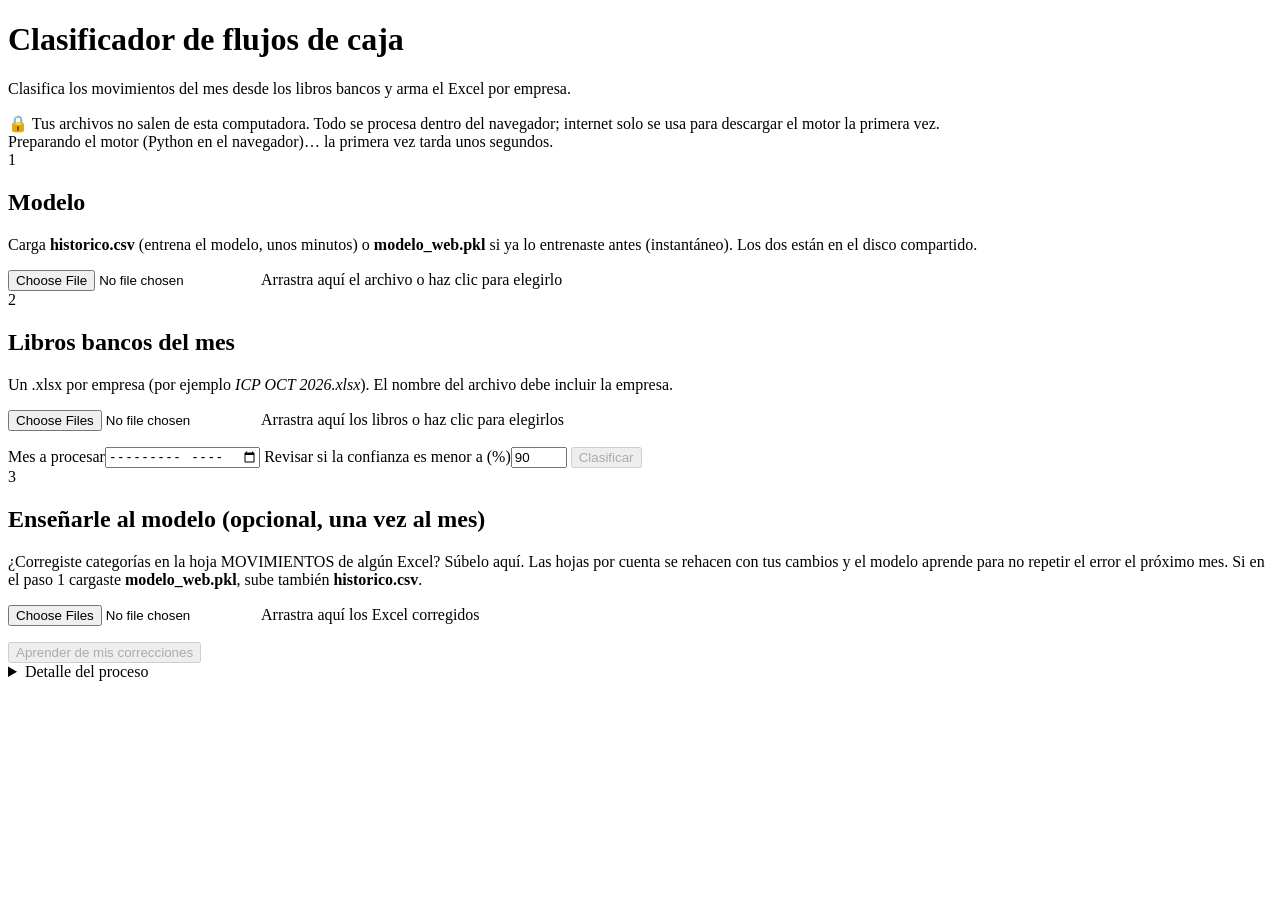
==== web/index.html @ 05b90852 "App web separada en HTML, CSS y JS, construida con el paquete incrustado; CI y publicación automátic" ====
<!doctype html>
<html lang="es">
<head>
<meta charset="utf-8">
<meta name="viewport" content="width=device-width, initial-scale=1">
<title>Clasificador de Flujos</title>
<style>/*__ESTILOS__*/</style>
</head>
<body>
<main>
  <h1>Clasificador de flujos de caja</h1>
  <p class="sub">Clasifica los movimientos del mes desde los libros bancos y arma el Excel por empresa.</p>
  <div class="privado">🔒 Tus archivos no salen de esta computadora. Todo se procesa dentro del navegador;
    internet solo se usa para descargar el motor la primera vez.</div>
  <div class="motor"><span class="punto" id="punto"></span><span id="estadoMotor">Preparando el motor (Python en el navegador)… la primera vez tarda unos segundos.</span></div>

  <section id="s1">
    <div class="cab"><span class="num">1</span><h2>Modelo</h2></div>
    <p class="ayuda">Carga <b>historico.csv</b> (entrena el modelo, unos minutos) o <b>modelo_web.pkl</b> si ya lo entrenaste antes (instantáneo).
      Los dos están en el disco compartido.</p>
    <div class="zona" data-input="f1"><input type="file" id="f1" accept=".csv,.pkl">Arrastra aquí el archivo o haz clic para elegirlo</div>
    <div class="fila" id="cacheFila" hidden><button class="sec" id="usarCache">Usar el modelo guardado en este navegador</button><span class="ayuda" id="cacheInfo"></span></div>
    <div class="info" id="i1"></div>
    <div class="descargas" id="d1"></div>
  </section>

  <section id="s2" class="bloqueado">
    <div class="cab"><span class="num">2</span><h2>Libros bancos del mes</h2></div>
    <p class="ayuda">Un .xlsx por empresa (por ejemplo <i>ICP OCT 2026.xlsx</i>). El nombre del archivo debe incluir la empresa.</p>
    <div class="zona" data-input="f2"><input type="file" id="f2" accept=".xlsx" multiple>Arrastra aquí los libros o haz clic para elegirlos</div>
    <ul class="lista" id="l2"></ul>
    <div class="fila">
      <label>Mes a procesar<input type="month" id="mes"></label>
      <label>Revisar si la confianza es menor a (%)<input type="number" id="umbral" min="50" max="100" step="1" value="90"></label>
      <button id="b2" disabled>Clasificar</button>
    </div>
    <div class="info" id="i2"></div>
    <div class="tabla" id="t2"></div>
    <div class="descargas" id="d2"></div>
  </section>

  <section id="s3" class="bloqueado">
    <div class="cab"><span class="num">3</span><h2>Enseñarle al modelo (opcional, una vez al mes)</h2></div>
    <p class="ayuda">¿Corregiste categorías en la hoja MOVIMIENTOS de algún Excel? Súbelo aquí. Las hojas por cuenta se rehacen
      con tus cambios y el modelo aprende para no repetir el error el próximo mes.
      Si en el paso 1 cargaste <b>modelo_web.pkl</b>, sube también <b>historico.csv</b>.</p>
    <div class="zona" data-input="f3"><input type="file" id="f3" accept=".xlsx,.csv" multiple>Arrastra aquí los Excel corregidos</div>
    <ul class="lista" id="l3"></ul>
    <div class="fila"><button id="b3" disabled>Aprender de mis correcciones</button><button class="sec" id="b3r" hidden>Reentrenar el modelo con el histórico nuevo</button></div>
    <div class="info" id="i3"></div>
    <div class="descargas" id="d3"></div>
  </section>

  <details><summary>Detalle del proceso</summary><pre id="log"></pre></details>
</main>

<script id="codigoWorker" type="text/plain">/*__WORKER__*/</script>

<script>/*__APP__*/</script>
</body>
</html>
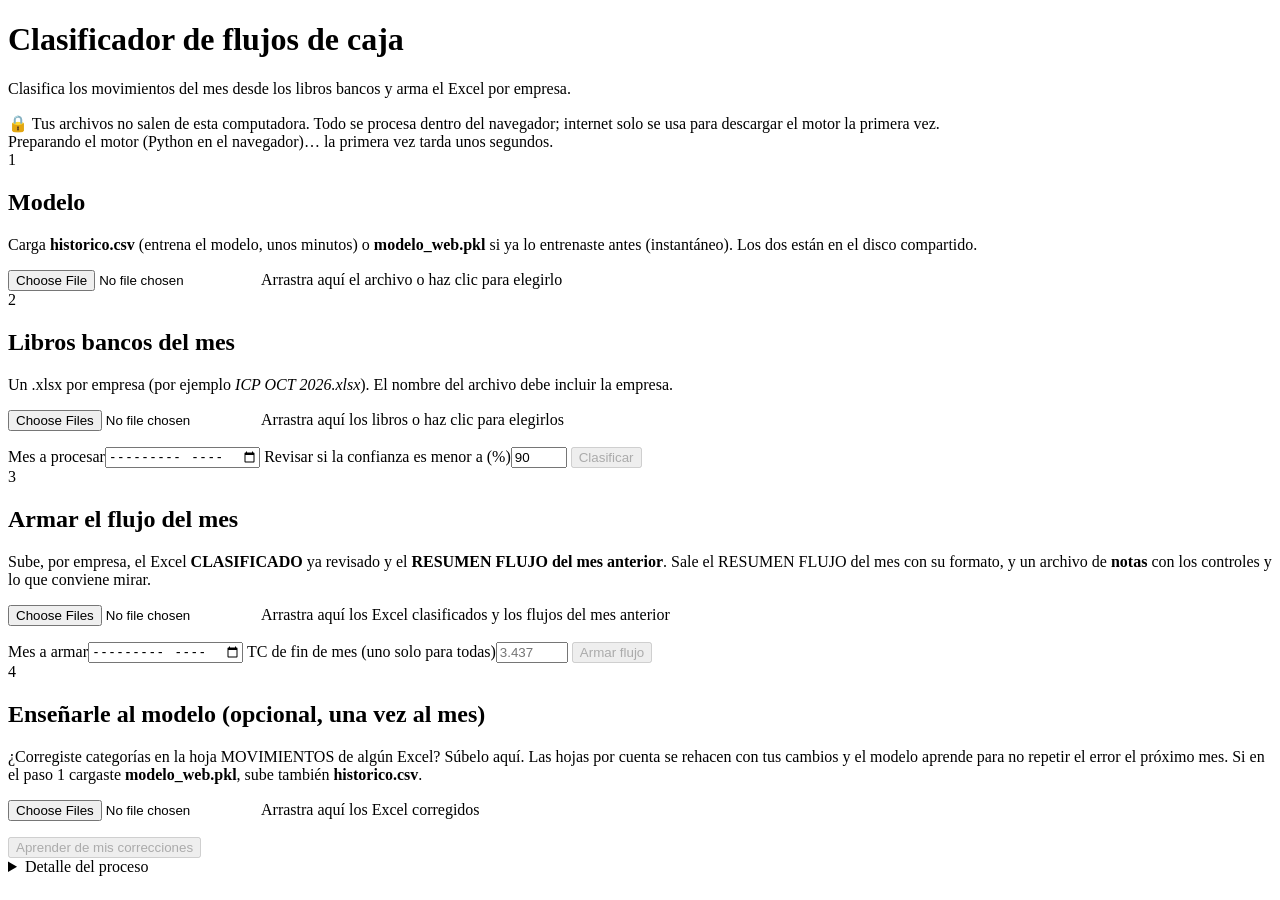
==== commit 7c1e0919: "Armado del flujo del mes: bloques, TOTAL, TC, overnights, validaciones y notas Arma el flujo sobre u" ====
--- a/web/index.html
+++ b/web/index.html
@@ -39,8 +39,24 @@
     <div class="descargas" id="d2"></div>
   </section>
 
+  <section id="sA">
+    <div class="cab"><span class="num">3</span><h2>Armar el flujo del mes</h2></div>
+    <p class="ayuda">Sube, por empresa, el Excel <b>CLASIFICADO</b> ya revisado y el <b>RESUMEN FLUJO del mes anterior</b>.
+      Sale el RESUMEN FLUJO del mes con su formato, y un archivo de <b>notas</b> con los controles y lo que conviene mirar.</p>
+    <div class="zona" data-input="fA"><input type="file" id="fA" accept=".xlsx" multiple>Arrastra aquí los Excel clasificados y los flujos del mes anterior</div>
+    <ul class="lista" id="lA"></ul>
+    <div class="fila">
+      <label>Mes a armar<input type="month" id="mesA"></label>
+      <label>TC de fin de mes (uno solo para todas)<input type="number" id="tcA" min="2" max="6" step="0.001" placeholder="3.437"></label>
+      <button id="bA" disabled>Armar flujo</button>
+    </div>
+    <div class="info" id="iA"></div>
+    <div class="tabla" id="tA"></div>
+    <div class="descargas" id="dA"></div>
+  </section>
+
   <section id="s3" class="bloqueado">
-    <div class="cab"><span class="num">3</span><h2>Enseñarle al modelo (opcional, una vez al mes)</h2></div>
+    <div class="cab"><span class="num">4</span><h2>Enseñarle al modelo (opcional, una vez al mes)</h2></div>
     <p class="ayuda">¿Corregiste categorías en la hoja MOVIMIENTOS de algún Excel? Súbelo aquí. Las hojas por cuenta se rehacen
       con tus cambios y el modelo aprende para no repetir el error el próximo mes.
       Si en el paso 1 cargaste <b>modelo_web.pkl</b>, sube también <b>historico.csv</b>.</p>
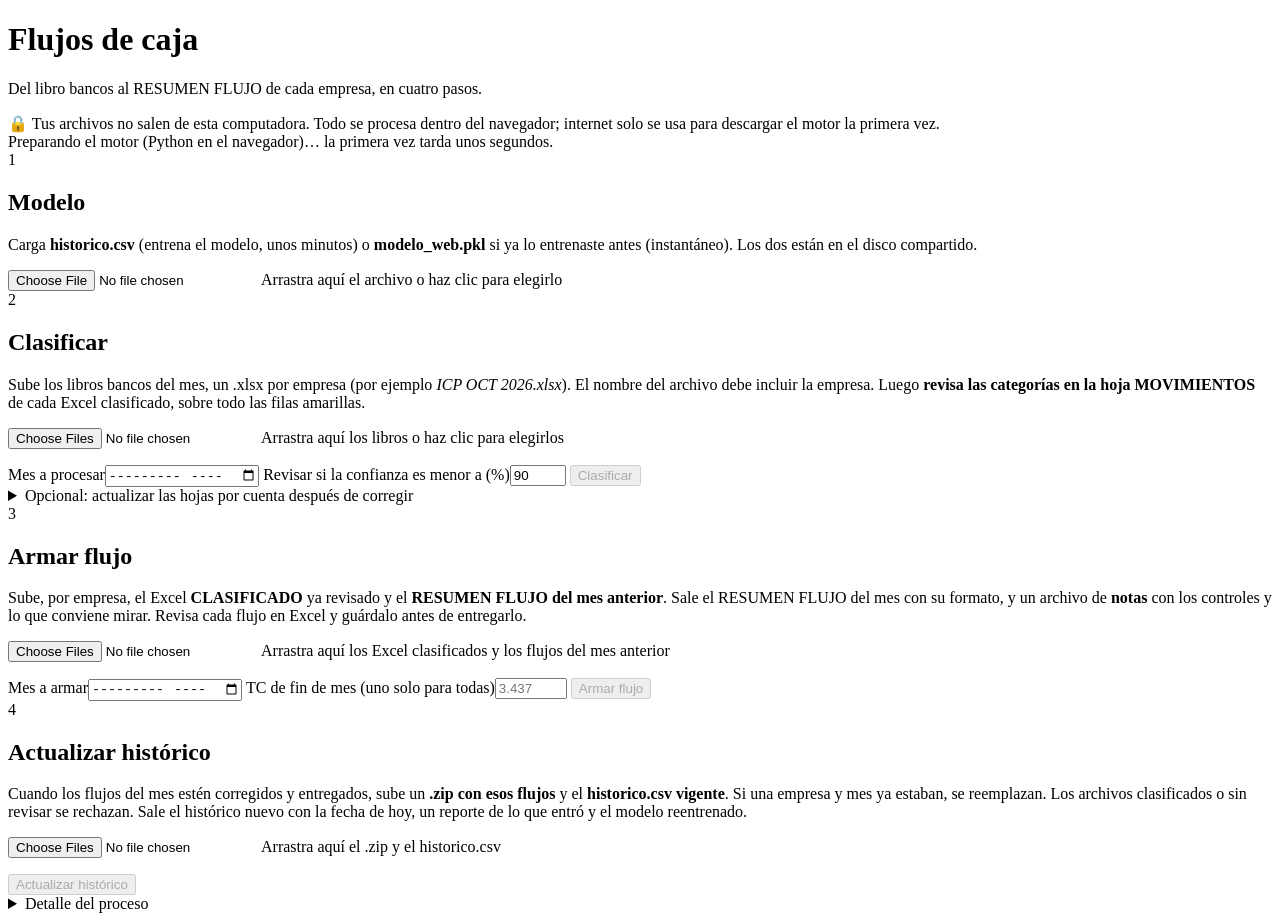
==== commit 04a1334d: "Interfaz de cuatro pasos: el histórico solo aprende de flujos entregados Clasificar, Armar flujo y A" ====
--- a/web/index.html
+++ b/web/index.html
@@ -3,13 +3,13 @@
 <head>
 <meta charset="utf-8">
 <meta name="viewport" content="width=device-width, initial-scale=1">
-<title>Clasificador de Flujos</title>
+<title>Flujos de Caja</title>
 <style>/*__ESTILOS__*/</style>
 </head>
 <body>
 <main>
-  <h1>Clasificador de flujos de caja</h1>
-  <p class="sub">Clasifica los movimientos del mes desde los libros bancos y arma el Excel por empresa.</p>
+  <h1>Flujos de caja</h1>
+  <p class="sub">Del libro bancos al RESUMEN FLUJO de cada empresa, en cuatro pasos.</p>
   <div class="privado">🔒 Tus archivos no salen de esta computadora. Todo se procesa dentro del navegador;
     internet solo se usa para descargar el motor la primera vez.</div>
   <div class="motor"><span class="punto" id="punto"></span><span id="estadoMotor">Preparando el motor (Python en el navegador)… la primera vez tarda unos segundos.</span></div>
@@ -25,8 +25,9 @@
   </section>
 
   <section id="s2" class="bloqueado">
-    <div class="cab"><span class="num">2</span><h2>Libros bancos del mes</h2></div>
-    <p class="ayuda">Un .xlsx por empresa (por ejemplo <i>ICP OCT 2026.xlsx</i>). El nombre del archivo debe incluir la empresa.</p>
+    <div class="cab"><span class="num">2</span><h2>Clasificar</h2></div>
+    <p class="ayuda">Sube los libros bancos del mes, un .xlsx por empresa (por ejemplo <i>ICP OCT 2026.xlsx</i>). El nombre del archivo debe incluir la empresa.
+      Luego <b>revisa las categorías en la hoja MOVIMIENTOS</b> de cada Excel clasificado, sobre todo las filas amarillas.</p>
     <div class="zona" data-input="f2"><input type="file" id="f2" accept=".xlsx" multiple>Arrastra aquí los libros o haz clic para elegirlos</div>
     <ul class="lista" id="l2"></ul>
     <div class="fila">
@@ -37,12 +38,22 @@
     <div class="info" id="i2"></div>
     <div class="tabla" id="t2"></div>
     <div class="descargas" id="d2"></div>
+    <details class="opcional"><summary>Opcional: actualizar las hojas por cuenta después de corregir</summary>
+      <p class="ayuda">Si quieres ver tus correcciones también en las hojas por cuenta del Excel clasificado, súbelo aquí.
+        No hace falta para armar el flujo, que lee directamente la hoja MOVIMIENTOS.</p>
+      <div class="zona" data-input="fR"><input type="file" id="fR" accept=".xlsx" multiple>Arrastra aquí los Excel clasificados ya corregidos</div>
+      <ul class="lista" id="lR"></ul>
+      <div class="fila"><button class="sec" id="bR" disabled>Actualizar hojas por cuenta</button></div>
+      <div class="info" id="iR"></div>
+      <div class="descargas" id="dR"></div>
+    </details>
   </section>
 
   <section id="sA">
-    <div class="cab"><span class="num">3</span><h2>Armar el flujo del mes</h2></div>
+    <div class="cab"><span class="num">3</span><h2>Armar flujo</h2></div>
     <p class="ayuda">Sube, por empresa, el Excel <b>CLASIFICADO</b> ya revisado y el <b>RESUMEN FLUJO del mes anterior</b>.
-      Sale el RESUMEN FLUJO del mes con su formato, y un archivo de <b>notas</b> con los controles y lo que conviene mirar.</p>
+      Sale el RESUMEN FLUJO del mes con su formato, y un archivo de <b>notas</b> con los controles y lo que conviene mirar.
+      Revisa cada flujo en Excel y guárdalo antes de entregarlo.</p>
     <div class="zona" data-input="fA"><input type="file" id="fA" accept=".xlsx" multiple>Arrastra aquí los Excel clasificados y los flujos del mes anterior</div>
     <ul class="lista" id="lA"></ul>
     <div class="fila">
@@ -55,16 +66,17 @@
     <div class="descargas" id="dA"></div>
   </section>
 
-  <section id="s3" class="bloqueado">
-    <div class="cab"><span class="num">4</span><h2>Enseñarle al modelo (opcional, una vez al mes)</h2></div>
-    <p class="ayuda">¿Corregiste categorías en la hoja MOVIMIENTOS de algún Excel? Súbelo aquí. Las hojas por cuenta se rehacen
-      con tus cambios y el modelo aprende para no repetir el error el próximo mes.
-      Si en el paso 1 cargaste <b>modelo_web.pkl</b>, sube también <b>historico.csv</b>.</p>
-    <div class="zona" data-input="f3"><input type="file" id="f3" accept=".xlsx,.csv" multiple>Arrastra aquí los Excel corregidos</div>
-    <ul class="lista" id="l3"></ul>
-    <div class="fila"><button id="b3" disabled>Aprender de mis correcciones</button><button class="sec" id="b3r" hidden>Reentrenar el modelo con el histórico nuevo</button></div>
-    <div class="info" id="i3"></div>
-    <div class="descargas" id="d3"></div>
+  <section id="sH">
+    <div class="cab"><span class="num">4</span><h2>Actualizar histórico</h2></div>
+    <p class="ayuda">Cuando los flujos del mes estén corregidos y entregados, sube un <b>.zip con esos flujos</b> y el <b>historico.csv vigente</b>.
+      Si una empresa y mes ya estaban, se reemplazan. Los archivos clasificados o sin revisar se rechazan.
+      Sale el histórico nuevo con la fecha de hoy, un reporte de lo que entró y el modelo reentrenado.</p>
+    <div class="zona" data-input="fH"><input type="file" id="fH" accept=".zip,.csv,.xlsx" multiple>Arrastra aquí el .zip y el historico.csv</div>
+    <ul class="lista" id="lH"></ul>
+    <div class="fila"><button id="bH" disabled>Actualizar histórico</button></div>
+    <div class="info" id="iH"></div>
+    <div class="tabla" id="tH"></div>
+    <div class="descargas" id="dH"></div>
   </section>
 
   <details><summary>Detalle del proceso</summary><pre id="log"></pre></details>
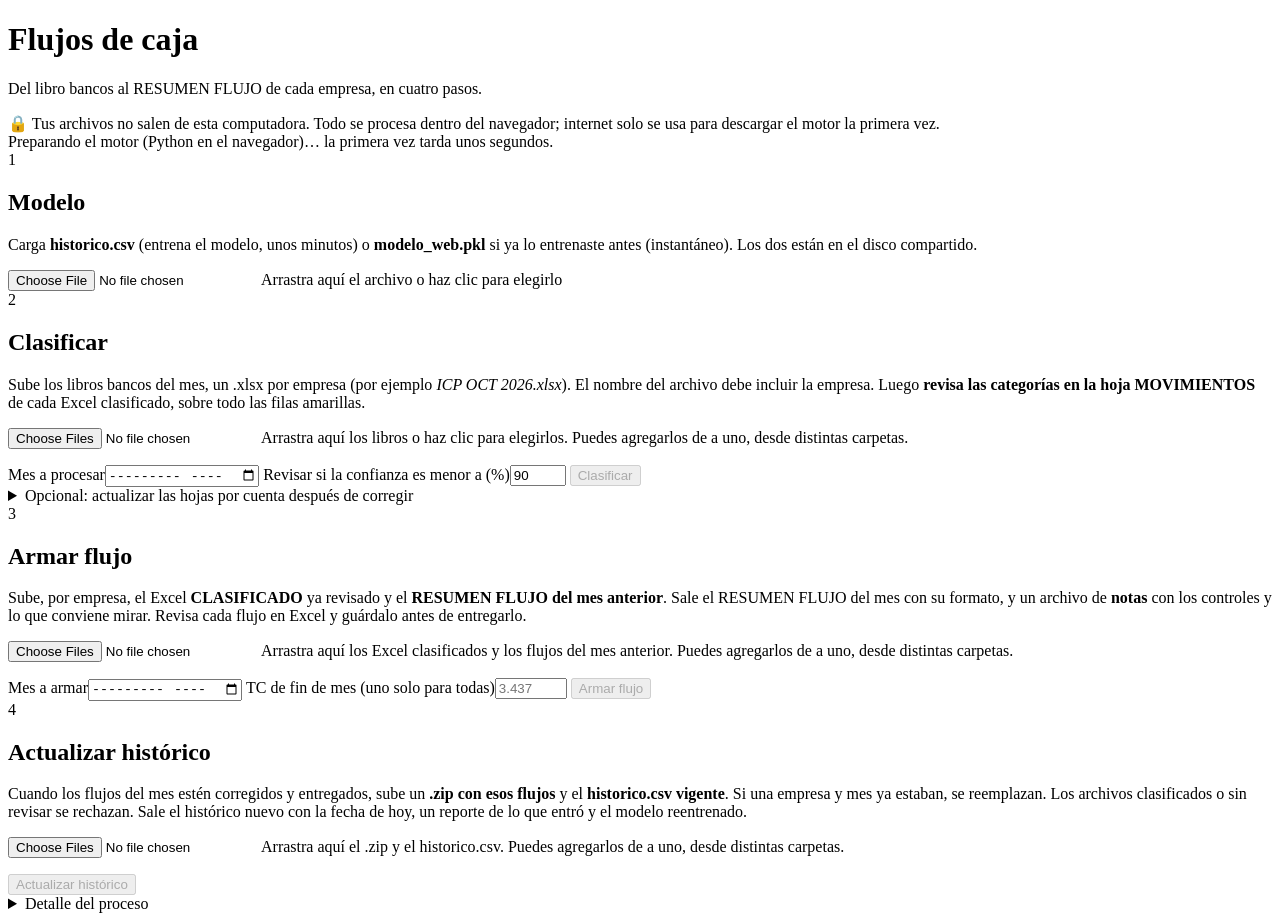
==== commit dabad867: "Subida de archivos: cada selección se suma y la lista permite quitar Co-Authored-By: Claude Opus 5.5" ====
--- a/web/index.html
+++ b/web/index.html
@@ -28,7 +28,7 @@
     <div class="cab"><span class="num">2</span><h2>Clasificar</h2></div>
     <p class="ayuda">Sube los libros bancos del mes, un .xlsx por empresa (por ejemplo <i>ICP OCT 2026.xlsx</i>). El nombre del archivo debe incluir la empresa.
       Luego <b>revisa las categorías en la hoja MOVIMIENTOS</b> de cada Excel clasificado, sobre todo las filas amarillas.</p>
-    <div class="zona" data-input="f2"><input type="file" id="f2" accept=".xlsx" multiple>Arrastra aquí los libros o haz clic para elegirlos</div>
+    <div class="zona" data-input="f2"><input type="file" id="f2" accept=".xlsx" multiple>Arrastra aquí los libros o haz clic para elegirlos. Puedes agregarlos de a uno, desde distintas carpetas.</div>
     <ul class="lista" id="l2"></ul>
     <div class="fila">
       <label>Mes a procesar<input type="month" id="mes"></label>
@@ -41,7 +41,7 @@
     <details class="opcional"><summary>Opcional: actualizar las hojas por cuenta después de corregir</summary>
       <p class="ayuda">Si quieres ver tus correcciones también en las hojas por cuenta del Excel clasificado, súbelo aquí.
         No hace falta para armar el flujo, que lee directamente la hoja MOVIMIENTOS.</p>
-      <div class="zona" data-input="fR"><input type="file" id="fR" accept=".xlsx" multiple>Arrastra aquí los Excel clasificados ya corregidos</div>
+      <div class="zona" data-input="fR"><input type="file" id="fR" accept=".xlsx" multiple>Arrastra aquí los Excel clasificados ya corregidos. Puedes agregarlos de a uno, desde distintas carpetas.</div>
       <ul class="lista" id="lR"></ul>
       <div class="fila"><button class="sec" id="bR" disabled>Actualizar hojas por cuenta</button></div>
       <div class="info" id="iR"></div>
@@ -54,7 +54,7 @@
     <p class="ayuda">Sube, por empresa, el Excel <b>CLASIFICADO</b> ya revisado y el <b>RESUMEN FLUJO del mes anterior</b>.
       Sale el RESUMEN FLUJO del mes con su formato, y un archivo de <b>notas</b> con los controles y lo que conviene mirar.
       Revisa cada flujo en Excel y guárdalo antes de entregarlo.</p>
-    <div class="zona" data-input="fA"><input type="file" id="fA" accept=".xlsx" multiple>Arrastra aquí los Excel clasificados y los flujos del mes anterior</div>
+    <div class="zona" data-input="fA"><input type="file" id="fA" accept=".xlsx" multiple>Arrastra aquí los Excel clasificados y los flujos del mes anterior. Puedes agregarlos de a uno, desde distintas carpetas.</div>
     <ul class="lista" id="lA"></ul>
     <div class="fila">
       <label>Mes a armar<input type="month" id="mesA"></label>
@@ -71,8 +71,9 @@
     <p class="ayuda">Cuando los flujos del mes estén corregidos y entregados, sube un <b>.zip con esos flujos</b> y el <b>historico.csv vigente</b>.
       Si una empresa y mes ya estaban, se reemplazan. Los archivos clasificados o sin revisar se rechazan.
       Sale el histórico nuevo con la fecha de hoy, un reporte de lo que entró y el modelo reentrenado.</p>
-    <div class="zona" data-input="fH"><input type="file" id="fH" accept=".zip,.csv,.xlsx" multiple>Arrastra aquí el .zip y el historico.csv</div>
+    <div class="zona" data-input="fH"><input type="file" id="fH" accept=".zip,.csv,.xlsx" multiple>Arrastra aquí el .zip y el historico.csv. Puedes agregarlos de a uno, desde distintas carpetas.</div>
     <ul class="lista" id="lH"></ul>
+    <div class="info err" id="aH" hidden>Hay más de un .csv en la lista. Deja solo el histórico vigente.</div>
     <div class="fila"><button id="bH" disabled>Actualizar histórico</button></div>
     <div class="info" id="iH"></div>
     <div class="tabla" id="tH"></div>
